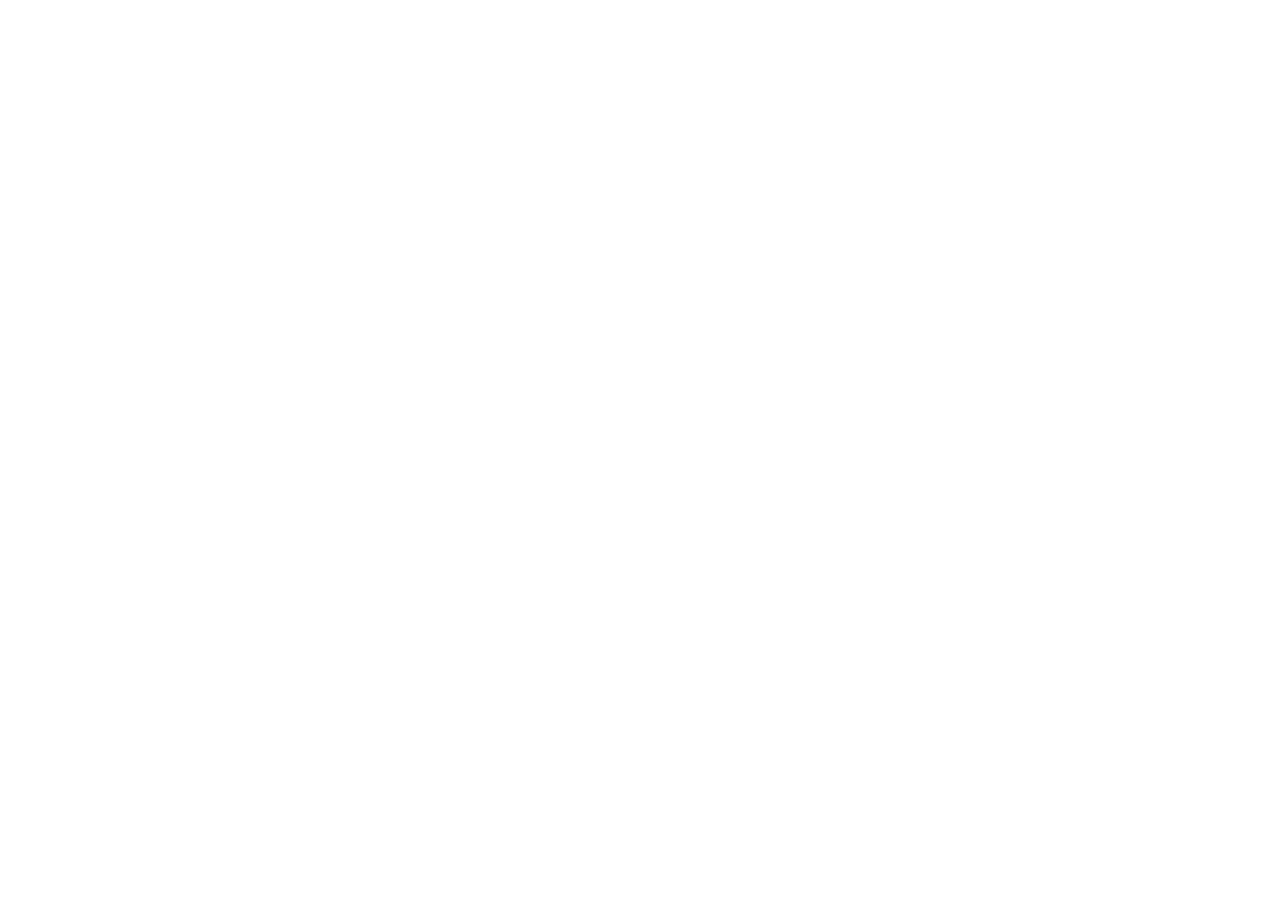
==== assets/index.html @ faedc1a9 "Criei a página principal" ====
<!DOCTYPE html>
<html lang="pt-br">
<head>
    <meta charset="UTF-8">
    <meta name="viewport" content="width=device-width, initial-scale=1.0">
    <link rel="shortcut icon" href="favicon.ico" type="image/x-icon">
    <title>Projeto Redes Sociais</title>
    <link rel="stylesheet" href="style/style.css">
</head>
<body>
    
</body>
</html>
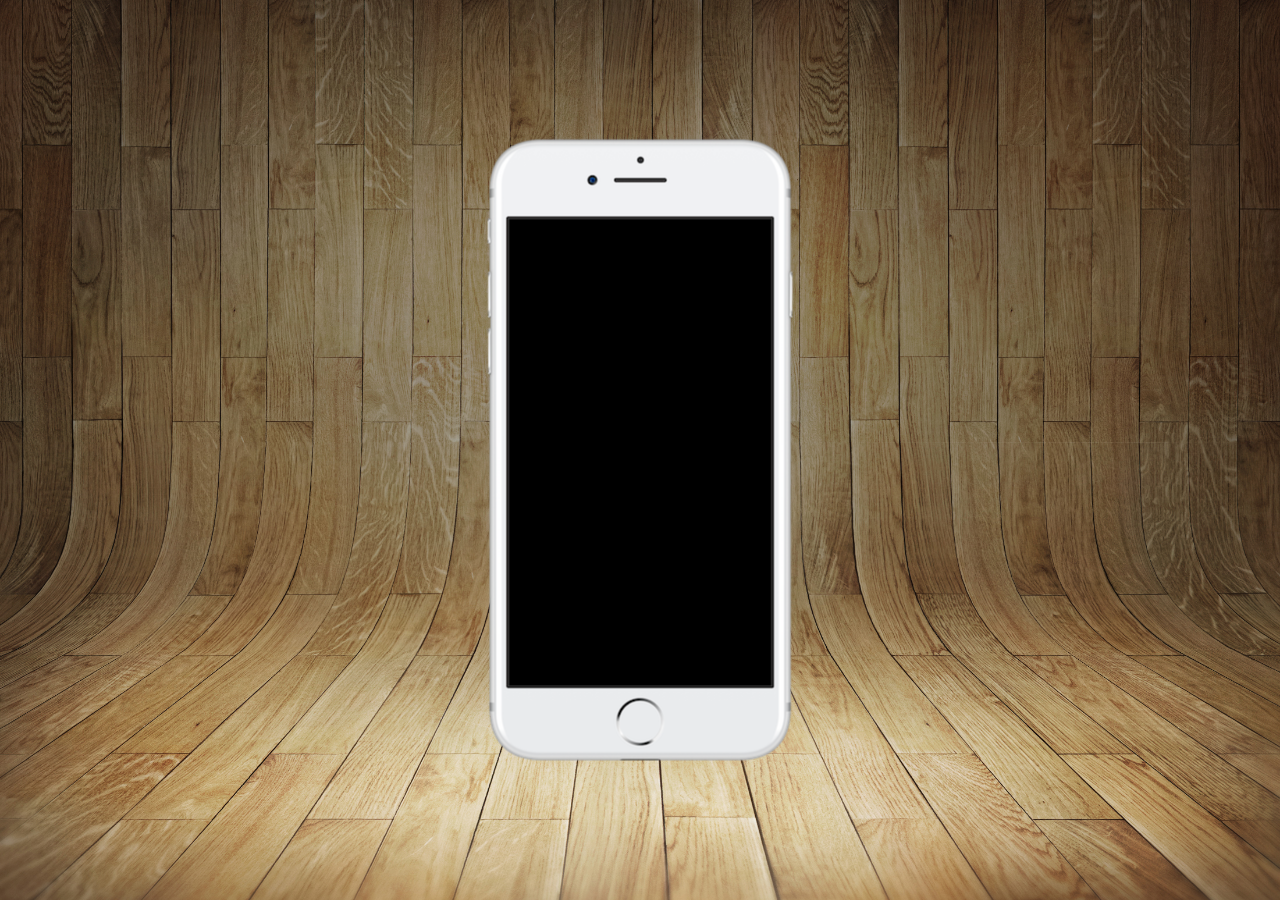
==== commit 83ac821f: "atualizei o projeto social" ====
--- a/assets/index.html
+++ b/assets/index.html
@@ -8,6 +8,13 @@
     <link rel="stylesheet" href="style/style.css">
 </head>
 <body>
-    
+    <main>
+        <section id="telefone">
+            
+        </section>
+        <section id="redes">
+            
+        </section>
+    </main>
 </body>
 </html>--- a/assets/style/style.css
+++ b/assets/style/style.css
@@ -0,0 +1,43 @@
+@charset "UTF-8";
+
+ *{
+    margin: 0px;
+    padding: 0px;
+    font-family: Arial, Helvetica, sans-serif;
+ }
+
+ html, body {
+    height: 100vh;
+    width: 100vw;
+    background-color: black;
+ }
+
+ body {
+    background: url('../imagens/fundo-madeira.jpg') no-repeat
+    top center;
+    background-size: cover;
+    background-attachment: fixed;
+ }
+
+ body {
+    display: grid;
+    height: 100vh;
+    margin: 0;
+ }
+
+ main {
+    position: relative;
+    height: 100vh;
+ }
+
+ section#telefone {
+    position: absolute;
+    top: 50%;
+    left: 50%; 
+    transform: translate(-50%, -50%);
+
+    height: 627px;
+    width: 311px;
+
+    background: url('../imagens/frame-iphone.png') no-repeat;
+ }